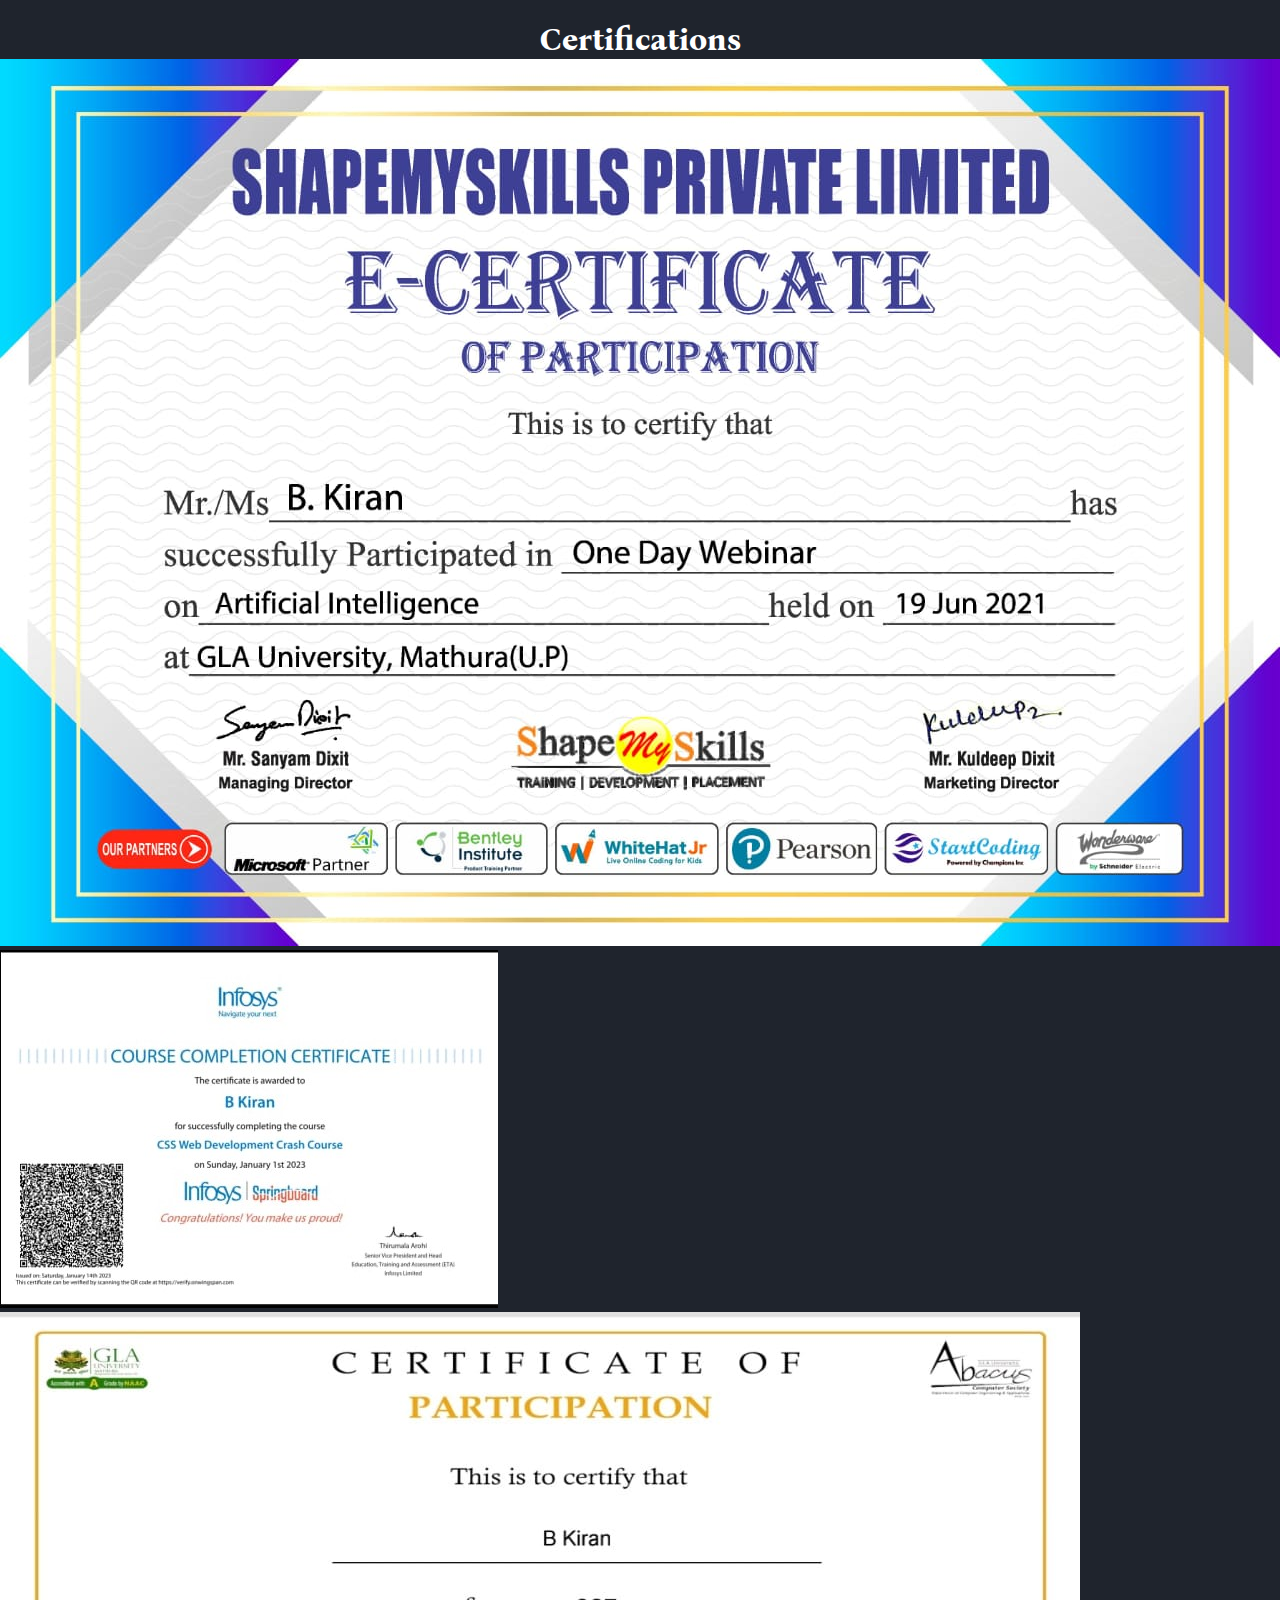
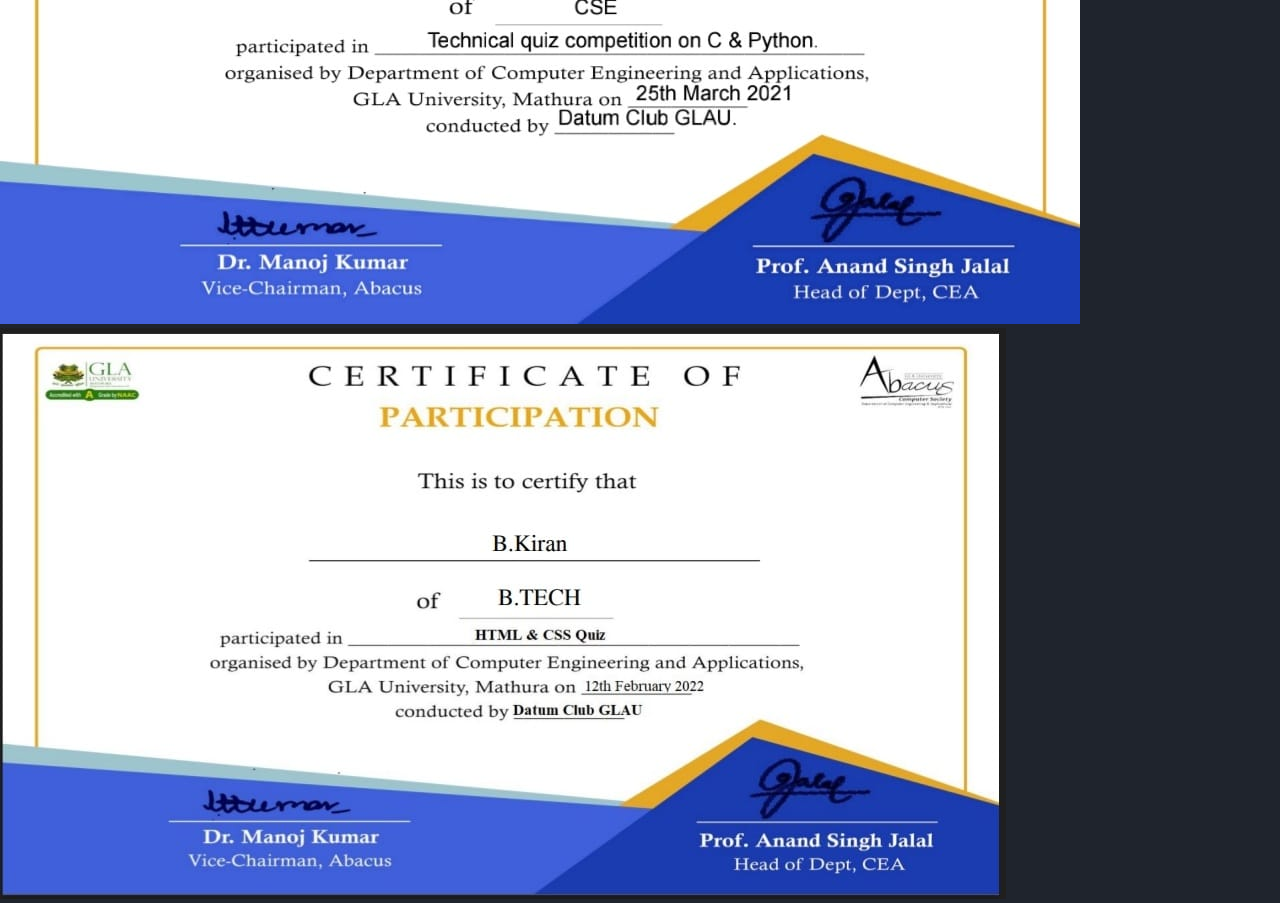
==== certificate.html @ 4a141964 "commit" ====
<!DOCTYPE html>
<html lang="en">
<head>
    <meta charset="UTF-8">
    <meta http-equiv="X-UA-Compatible" content="IE=edge">
    <meta name="viewport" content="width=device-width, initial-scale=1.0">
    <title>Kiran | Web Developer</title>
    <link rel="stylesheet" href="./css/edu.css">
    <link rel="icon" type="image/x-icon" href="./images/favicon.jpeg">
    <link href='https://unpkg.com/boxicons@2.1.4/css/boxicons.min.css' rel='stylesheet'>
    <link href="https://fonts.googleapis.com/css2?family=Bona+Nova&display=swap" rel="stylesheet">
</head>
<body>
    <h1>Certifications</h1>
    <div class="cer-container">
        <div class="cer-box" id="c1">
            <img src="./images/AI Certificate.jpeg" alt="">
        </div> 
        <div class="cer-box" id="c2">
            <img src="./images/Css web Certificate.jpeg" alt="">
        </div> 
        <div class="cer-box" id="c3">
            <img src="./images/Datum(Coding) Certificate.jpeg" alt="">
        </div> 
        <div class="cer-box" id="c4">
            <img src="./images/Datum(Web) Certificate.jpeg" alt="">
        </div>
    </div>
</body>
</html>
---- css/edu.css ----
*{
    margin: 0;
    padding: 0;
    box-sizing: border-box;
    text-decoration: none;
    border: none;
    outline: none;
    scroll-behavior: smooth;
    font-family: 'Bona Nova', serif;
}

:root{
    --bg-color: #1f242d;
    --second-bg-color: #323946;
    --text-color: #fff;
    --main-color: #0ef;
}

body{
    background: var(--bg-color);
    color: var(--text-color);
}

h1{
    text-align: center;
    margin-top: 20px;
}

.edu-container{
    display: grid;
    grid-template-columns: repeat(2,1fr);
    align-items: center;
    gap: 1.2rem;
    transform: 0.5s ease;
    margin-top: 20px;
}

.edu-box:hover{
    transform: scale(1.1);
}

.edu-container .edu-box{
    flex: 1 1 30rem;
    background: var(--second-bg-color);
    padding: 2rem 2rem 2rem;
    border-radius: 2rem;
    text-align: center;
    border: 0.2rem solid var(--bg-color);
    width: 400px;
    height: 250px;
    position: relative;
    left: 150px;
}

.edu-box h2{
    color: var(--main-color);
    font-size: 25px;
}

.edu-box h4{
    font-size: 20px;
    margin-top: 10px;
}

#hs{
    position: relative;
    left: 500px;
}
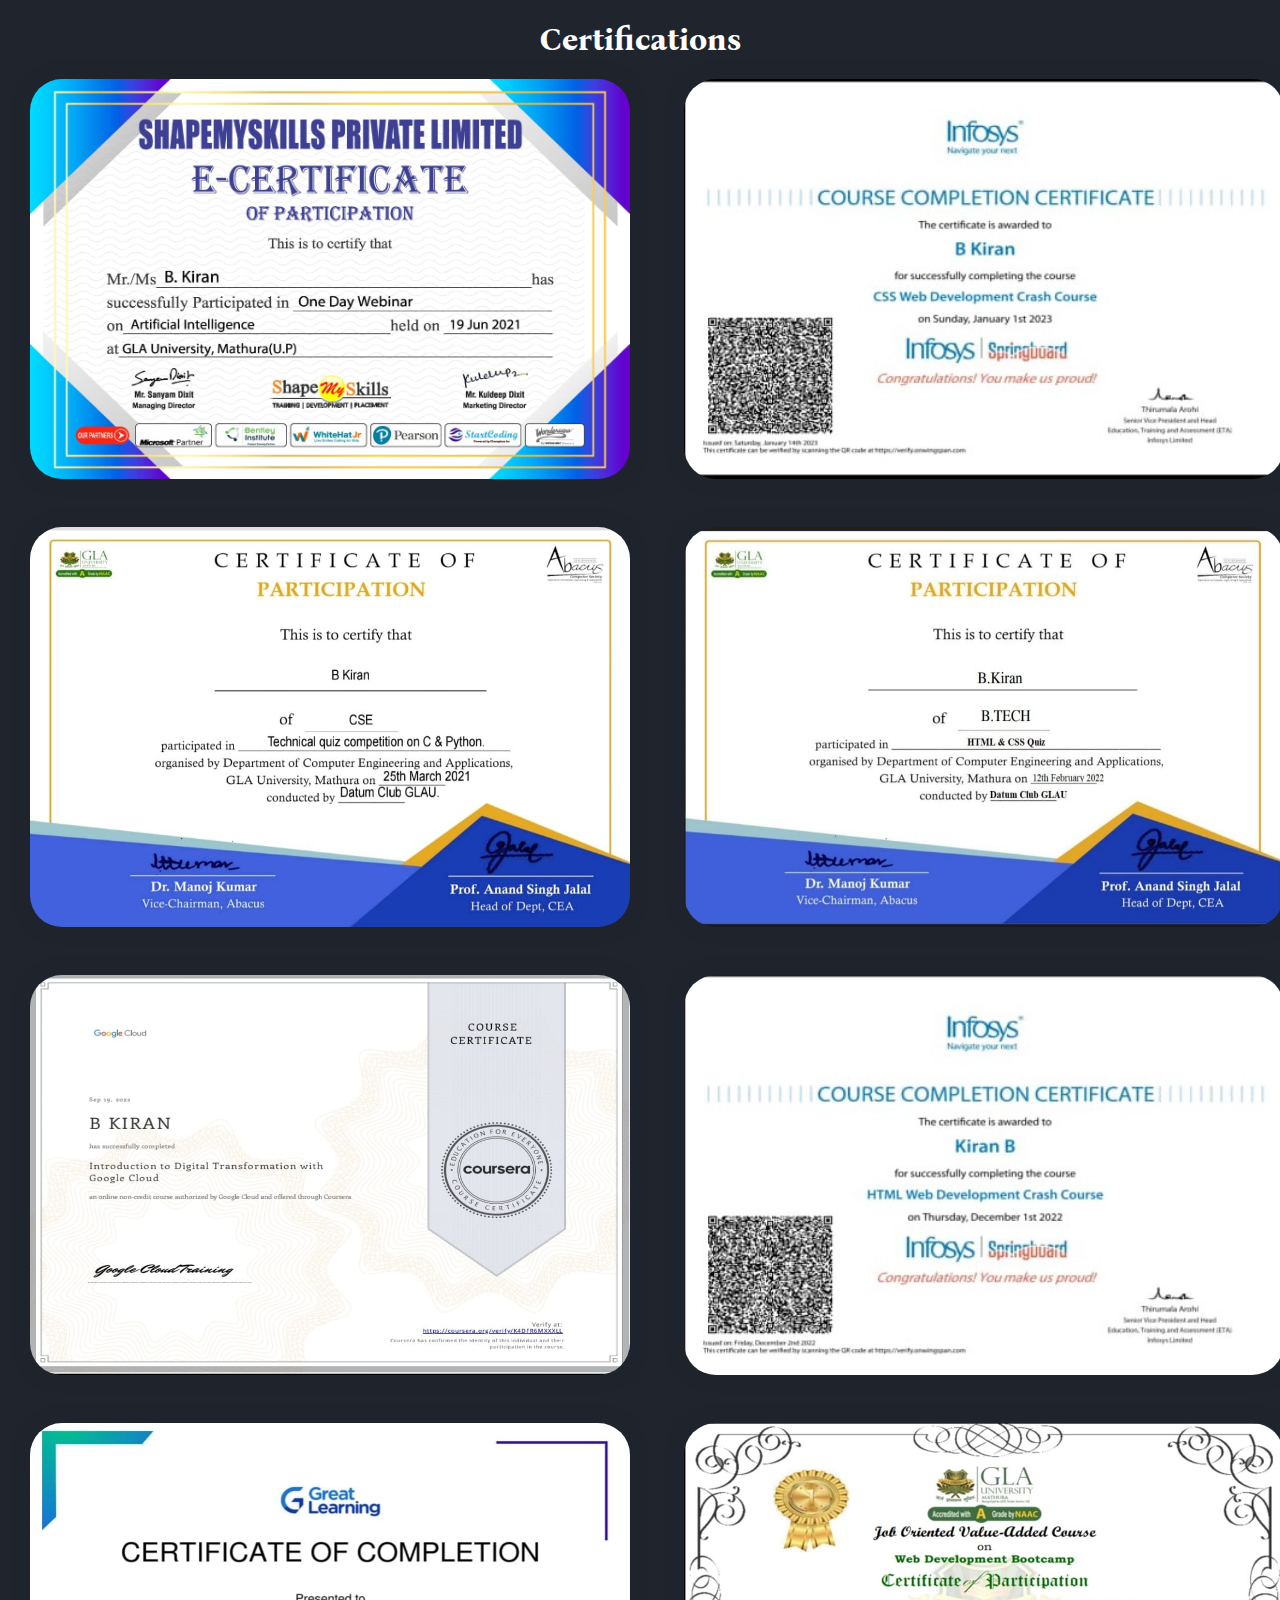
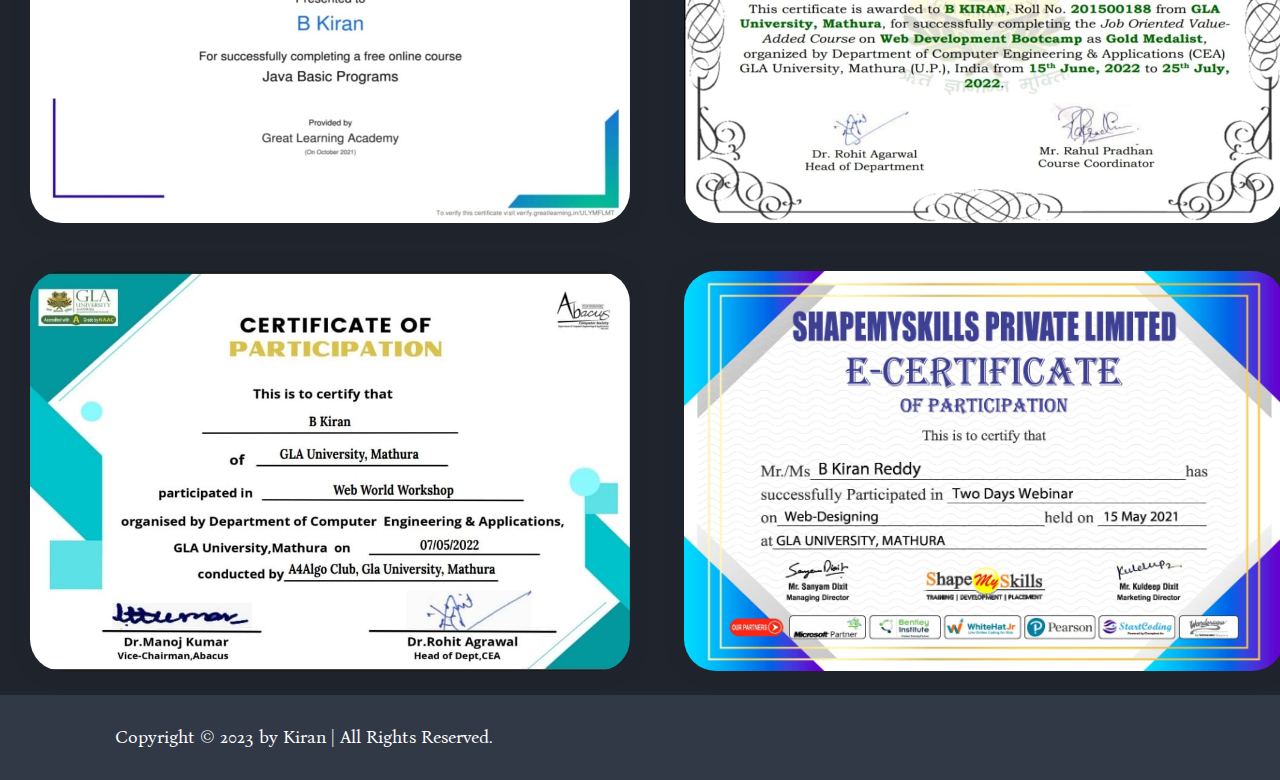
==== commit 0558c23d: "commit changes" ====
--- a/certificate.html
+++ b/certificate.html
@@ -1,30 +1,59 @@
 <!DOCTYPE html>
 <html lang="en">
-<head>
-    <meta charset="UTF-8">
-    <meta http-equiv="X-UA-Compatible" content="IE=edge">
-    <meta name="viewport" content="width=device-width, initial-scale=1.0">
+  <head>
+    <meta charset="UTF-8" />
+    <meta http-equiv="X-UA-Compatible" content="IE=edge" />
+    <meta name="viewport" content="width=device-width, initial-scale=1.0" />
     <title>Kiran | Web Developer</title>
-    <link rel="stylesheet" href="./css/edu.css">
-    <link rel="icon" type="image/x-icon" href="./images/favicon.jpeg">
-    <link href='https://unpkg.com/boxicons@2.1.4/css/boxicons.min.css' rel='stylesheet'>
-    <link href="https://fonts.googleapis.com/css2?family=Bona+Nova&display=swap" rel="stylesheet">
-</head>
-<body>
+    <link rel="stylesheet" href="./css/certificate.css" />
+    <link rel="icon" type="image/x-icon" href="./images/favicon.jpeg" />
+    <link
+      href="https://unpkg.com/boxicons@2.1.4/css/boxicons.min.css"
+      rel="stylesheet"
+    />
+    <link
+      href="https://fonts.googleapis.com/css2?family=Bona+Nova&display=swap"
+      rel="stylesheet"
+    />
+  </head>
+  <body>
     <h1>Certifications</h1>
     <div class="cer-container">
-        <div class="cer-box" id="c1">
-            <img src="./images/AI Certificate.jpeg" alt="">
-        </div> 
-        <div class="cer-box" id="c2">
-            <img src="./images/Css web Certificate.jpeg" alt="">
-        </div> 
-        <div class="cer-box" id="c3">
-            <img src="./images/Datum(Coding) Certificate.jpeg" alt="">
-        </div> 
-        <div class="cer-box" id="c4">
-            <img src="./images/Datum(Web) Certificate.jpeg" alt="">
+      <div class="cer-box" id="c1">
+        <img src="./images/AI Certificate.jpeg" alt="">
+      </div>
+      <div class="cer-box" id="c2">
+        <img src="./images/Css web Certificate.jpeg" alt="">
+      </div>
+      <div class="cer-box" id="c3">
+        <img src="./images/Datum(Coding) Certificate.jpeg" alt="">
+      </div>
+      <div class="cer-box" id="c4">
+        <img src="./images/Datum(Web) Certificate.jpeg" alt="">
+      </div>
+      <div class="cer-box" id="c5">
+        <img src="./images/Google Certificate.jpeg" alt="">
+      </div>
+      <div class="cer-box" id="c6">
+        <img src="./images/Html web Certificate.jpeg" alt="">
+      </div>
+      <div class="cer-box" id="c7">
+        <img src="./images/Java Certificate.jpeg" alt="">
+      </div>
+      <div class="cer-box" id="c8">
+        <img src="./images/Jovac certificate.jpeg" alt="">
+      </div>
+      <div class="cer-box" id="c9">
+        <img src="./images/Web Workshop Certificate.jpeg" alt="">
+      </div>
+      <div class="cer-box" id="c10">
+        <img src="./images/Web-design Certificate.jpeg" alt="">
+      </div>
+    </div>
+    <footer class="footer">
+        <div class="footer-text">
+            <p>Copyright &copy; 2023 by Kiran | All Rights Reserved.</p>
         </div>
-    </div>
-</body>
-</html>+    </footer>
+  </body>
+</html>
--- a/css/certificate.css
+++ b/css/certificate.css
@@ -0,0 +1,62 @@
+*{
+    margin: 0;
+    padding: 0;
+    box-sizing: border-box;
+    text-decoration: none;
+    border: none;
+    outline: none;
+    scroll-behavior: smooth;
+    font-family: 'Bona Nova', serif;
+}
+
+:root{
+    --bg-color: #1f242d;
+    --second-bg-color: #323946;
+    --text-color: #fff;
+    --main-color: #0ef;
+}
+
+body{
+    background: var(--bg-color);
+    color: var(--text-color);
+}
+
+h1{
+    text-align: center;
+    margin-top: 20px;
+}
+
+.cer-container{
+    display: grid;
+    grid-template-columns: repeat(2,1fr);
+    align-items: center;
+    gap: 1.5rem;
+}
+
+.cer-container .cer-box img{
+    width: 600px;
+    height: 400px;
+    margin-left: 30px;
+    margin-top: 20px;
+    border-radius: 2rem;
+    box-shadow: 0 0 1rem var(--bg-color);
+    transition: 2.5s ease;
+}
+
+.cer-container .cer-box img:hover{
+    transform: rotateY(360deg);
+}
+
+.footer{
+    display: flex;
+    justify-content: space-between;
+    align-items: center;
+    flex-wrap: wrap;
+    padding: 2rem 9%;
+    background: var(--second-bg-color);
+    margin-top: 20px;
+}
+
+.footer-text p{
+    font-size: 1.1rem;
+}